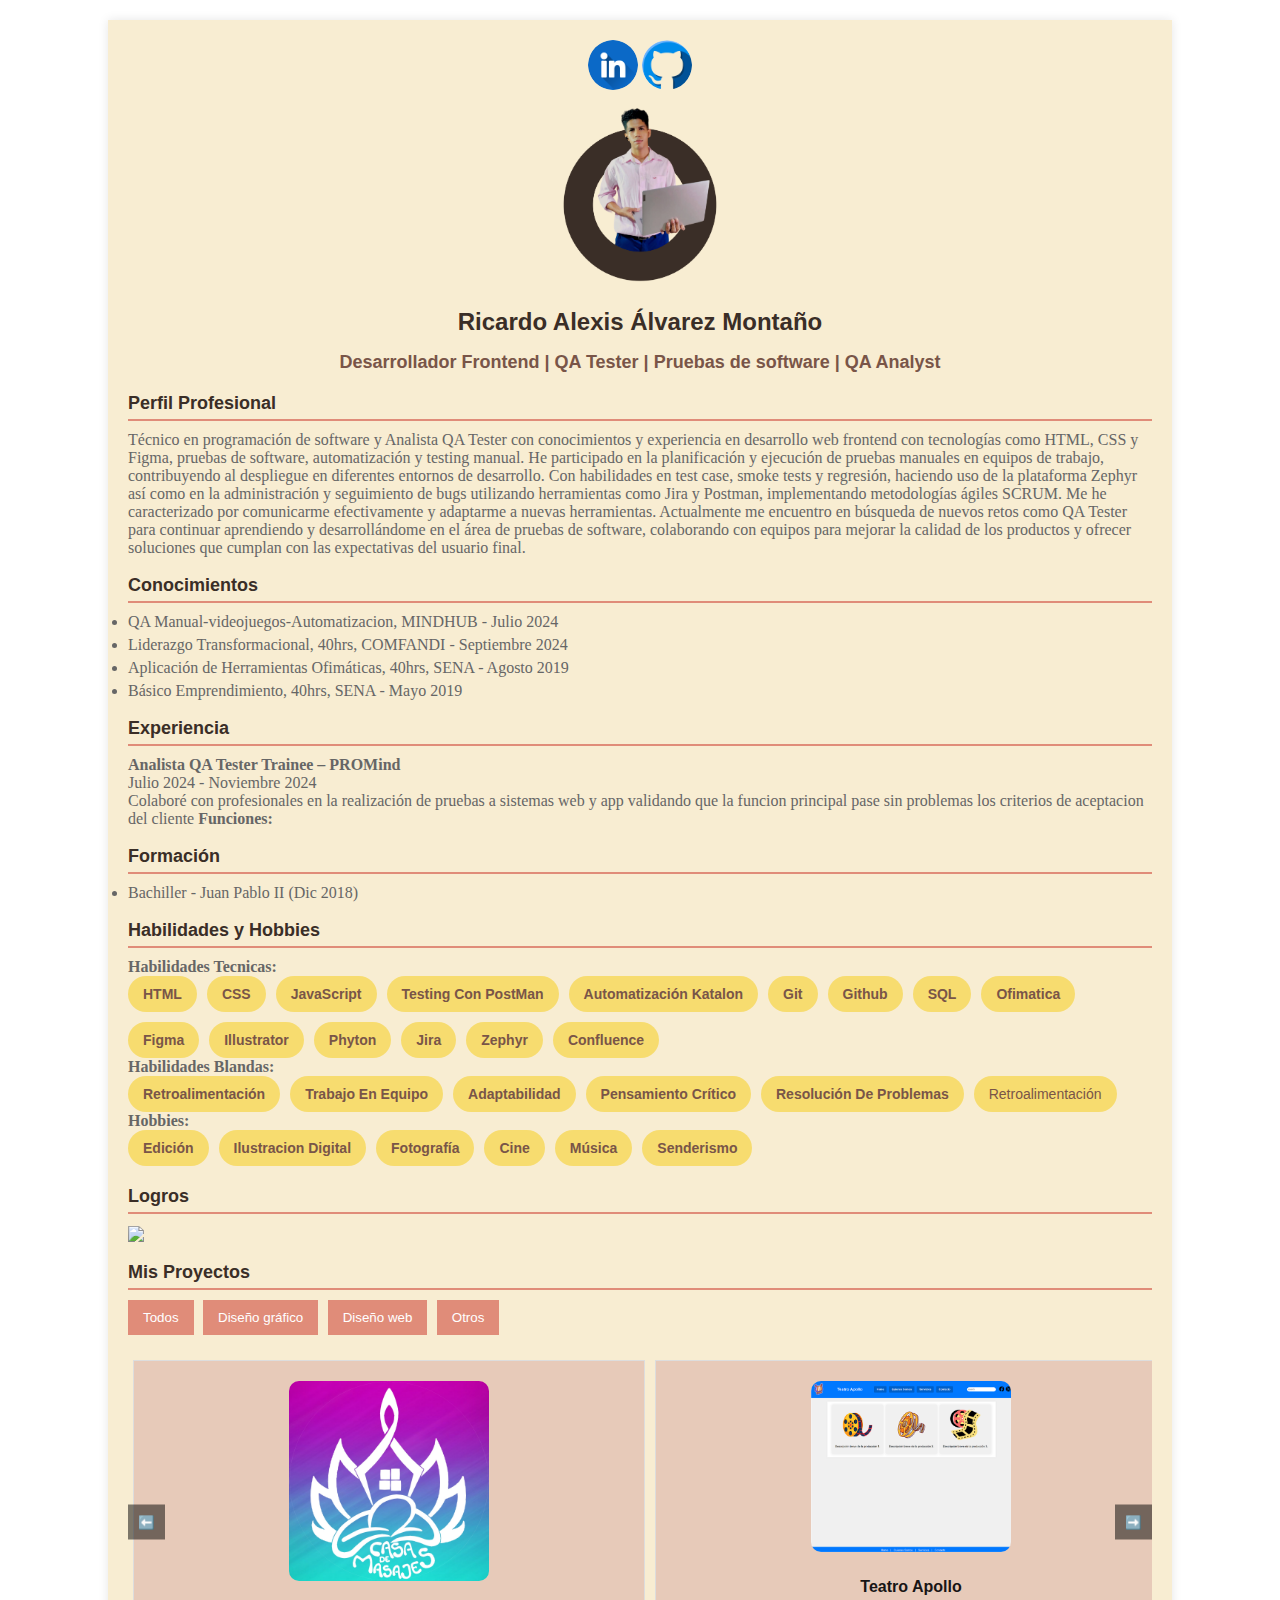
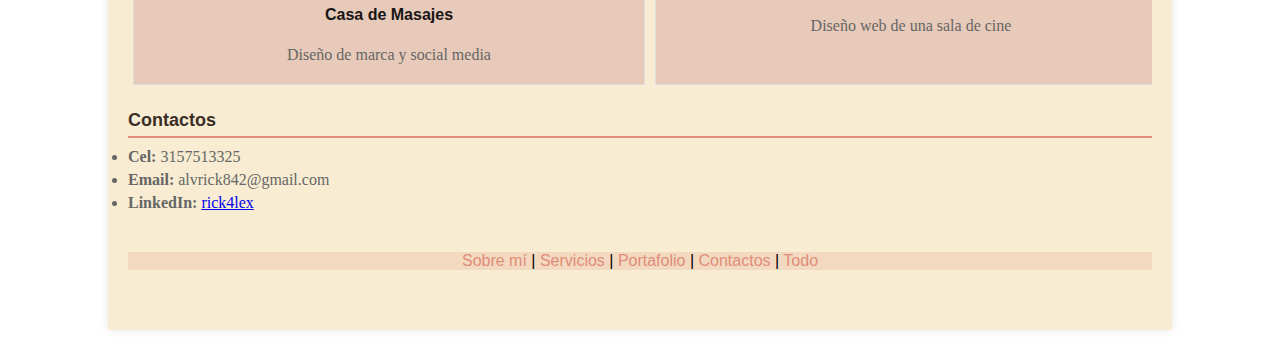
==== index.html @ 091b975c "cv mejorada" ====
<!DOCTYPE html>
<html lang="es">
<head>
    <meta charset="UTF-8">
    <meta name="viewport" content="width=device-width, initial-scale=1.0">
    <title>Hoja de Vida - Ricardo Alexis Álvarez</title>
    <link rel="stylesheet" href="styles.css">
</head>
<body>

    <div class="container">
        <header>
            <div class="search-social">
                <a href="https://www.linkedin.com/in/rick4lex/"><img src="img/linkedin.png" alt="LinkedIn" width="10" height="10"></a>
                <a href="https://github.com/Rick4lex"><img src="img/github.png" alt="GitHub" width="30" height="30"></a>
            </div>
            <img src="img/tu_imagen.png" alt="Foto de perfil" width="200">
            <h1>Ricardo Alexis Álvarez Montaño</h1>
            <h2>Desarrollador Frontend | QA Tester | Pruebas de software | QA Analyst</h2>
        </header>

        <div class="content">


            <div class="main-content">
                <section id="about" class="tab-content active">
                    <h3>Perfil Profesional</h3>
                    <p>Técnico en programación de software y Analista QA Tester con conocimientos y experiencia en desarrollo web frontend con tecnologías como HTML, CSS y Figma, pruebas de software, automatización y testing manual. He participado en la planificación y ejecución de pruebas manuales en equipos de trabajo, contribuyendo al despliegue en diferentes entornos de desarrollo. Con habilidades en test case, smoke tests y regresión, haciendo uso de la plataforma Zephyr así como en la administración y seguimiento de bugs utilizando herramientas como Jira y Postman, implementando metodologías ágiles SCRUM. Me he caracterizado por comunicarme efectivamente y adaptarme a nuevas herramientas. Actualmente me encuentro en búsqueda de nuevos retos como QA Tester para continuar aprendiendo y desarrollándome en el área de pruebas de software, colaborando con equipos para mejorar la calidad de los productos y ofrecer soluciones que cumplan con las expectativas del usuario final.</p>

                    <h3>Conocimientos</h3>
                    <ul>
                        <li>QA Manual-videojuegos-Automatizacion, MINDHUB - Julio 2024</li>
                        <li>Liderazgo Transformacional, 40hrs, COMFANDI - Septiembre 2024</li>
                        <li>Aplicación de Herramientas Ofimáticas, 40hrs, SENA - Agosto 2019</li>
                        <li>Básico Emprendimiento, 40hrs, SENA - Mayo 2019</li>
                    </ul>

                    <h3>Experiencia</h3>
                    <p><strong>Analista QA Tester Trainee – PROMind</strong><br>
                    Julio 2024 - Noviembre 2024<br>
                    Colaboré con profesionales en la realización de pruebas a sistemas web y app validando que la funcion principal pase sin problemas los criterios de aceptacion del cliente
                    <strong>Funciones:</strong><br>

                    </p>

                    <h3>Formación</h3>
                    <ul>
                        <li>Bachiller - Juan Pablo II (Dic 2018)</li>
                    </ul>

                    <h3>Habilidades y Hobbies</h3>
                    <p><strong>Habilidades Tecnicas:</strong> </p>
                    <div class="tags-container">
                        <div class="tag"><strong>HTML</strong></div>
                        <div class="tag"><strong>CSS</strong></div>
                        <div class="tag"><strong>JavaScript</strong></div>
                        <div class="tag"><strong>Testing con PostMan</strong></div>
                        <div class="tag"><strong>Automatización Katalon</strong></div>
                        <div class="tag"><strong>Git</strong></div>
                        <div class="tag"><strong>Github</strong></div>
                        <div class="tag"><strong>SQL</strong></div>
                        <div class="tag"><strong>Ofimatica</strong></div>
                        <div class="tag"><strong>Figma</strong></div>
                        <div class="tag"><strong>Illustrator</strong></div>
                        <div class="tag"><strong>Phyton</strong></div>
                        <div class="tag"><strong>Jira</strong></div>
                        <div class="tag"><strong>Zephyr</strong></div>
                        <div class="tag"><strong>Confluence</strong></div>
                    </div>

                    <p><strong>Habilidades Blandas:</strong> </p>
                    <div class="tags-container">
                        <div class="tag"><strong>Retroalimentación</strong></div>
                        <div class="tag"><strong>Trabajo en equipo</strong></div>
                        <div class="tag"><strong>Adaptabilidad</strong></div>
                        <div class="tag"><strong>Pensamiento crítico</strong></div>
                        <div class="tag"><strong>Resolución de problemas</strong></div>
                        <div class="tag">Retroalimentación</div>
                    </div>    
                        
                    <p><strong>Hobbies:</strong> </p>
                    <div class="tags-container">
                        <div class="tag"><strong>Edición</strong></div>
                        <div class="tag"><strong>Ilustracion Digital</strong></div>
                        <div class="tag"><strong>Fotografía</strong></div>
                        <div class="tag"><strong>Cine</strong></div>
                        <div class="tag"><strong>Música</strong></div>
                        <div class="tag"><strong>Senderismo</strong></div>
                    </div>
                        
                </section>

                <section id="Logros" class="tab-content active">
                    <h3>Logros</h3>
                    <a href="https://www.acreditta.com/credential/96162d03-a14b-403c-a391-916bb09e4591?utm_source=linkedin_profile&resource_type=badge&resource=96162d03-a14b-403c-a391-916bb09e4591"><img src="https://acreditta-rutas-prod.s3.amazonaws.com/media/public/badge_templates/images/1894_badge_template_100287f6-dcb4-4aee-a225-9806ee419458/original.png" align="center" width = 230px></a>
                </section>

                <section id="Resume" class="tab-content">

                </section>

                <section id="portfolio" class="tab-content active">
                    <h3>Mis Proyectos</h3>
                    
                    <div class="filter-container">
                        <button class="filter-btn" data-filter="all">Todos</button>
                        <button class="filter-btn" data-filter="design">Diseño gráfico</button>
                        <button class="filter-btn" data-filter="web">Diseño web</button>
                        <button class="filter-btn" data-filter="Other">Otros</button>
                    </div>
                
                    <div class="carousel-container">
                        <button class="carousel-btn prev">⬅️</button>
                        <div class="carousel-track-container">
                            <div class="carousel-track">
                                <!-- Cada ítem del carrusel -->
                                <div class="carousel-item" data-category="design">
                                    <img src="img/1627968629576.jpg" alt="Proyecto 1 - Diseño gráfico" width="200" height="200">
                                    <h4>Casa de Masajes</h4>
                                    <p>Diseño de marca y social media</p>
                                </div>
                                <div class="carousel-item" data-category="web">
                                    <img src="img/page.png" alt="Proyecto 2 - Diseño web" width="200">
                                    <h4>Teatro Apollo</h4>
                                    <p>Diseño web de una sala de cine</p>
                                </div>
                                <div class="carousel-item" data-category="Other">
                                    <h4>Proyecto 3</h4>
                                    <p>Ilustración</p>
                                </div>
                                <div class="carousel-item" data-category="web">
                                    <h4>Proyecto 4</h4>
                                    <p>Diseño web</p>
                                </div>
                            </div>
                        </div>
                        <button class="carousel-btn next">➡️</button>
                    </div>
                </section>


                <section id="contact" class="tab-content active">
                    <h3>Contactos</h3>
                        <ul>
                            <li><strong>Cel:</strong> 3157513325</li>
                            <li><strong>Email:</strong> alvrick842@gmail.com</li>
                            <li><strong>LinkedIn:</strong> <a href="https://www.linkedin.com/in/rick4lex/" target="_blank">rick4lex</a></li>
                        </ul>
                    <!-- Aquí se agregará el feed de Instagram -->
                    <div id="instagram-feed"></div>
                </section>
            </div>
        </div>

        

        <footer>
            <nav class="footer-nav">
                <a href="#about">Sobre mí</a> |
                <a href="#resume">Servicios</a> |
                <a href="#portfolio">Portafolio</a> |
                <a href="#contact">Contactos</a> |
                <a href="#all">Todo</a>
            </nav>
            <script src="cv.js"></script>
        </footer>
    </div>

</body>
</html>
---- styles.css ----
/* --css-- */

body {
    font-family: Arial, sans-serif;
    background-color: white;
    margin: 0;
    padding: 0;
}

html {
    scroll-behavior: smooth;
}


.container {
    width: 80%;
    margin: 20px auto;
    background-color: #F8EDD2;
    padding: 20px;
    box-shadow: 0 0 10px rgba(0, 0, 0, 0.1);
}

header {
    text-align: center;
    margin-bottom: 20px;
}

.search-social img {
    height: 50px; 
    width: 50px;
}
    

header img {
    border-radius: 50%;
    width: 200px;
    height: 200px;
}

header h1 {
    margin-top: 10px;
    font-size: 24px;
    color: #3A2E27;
}

header h2 {
    font-size: 18px;
    color: #795548ff;
}

@media (max-width: 768px) {
    .content {
        display: grid;
        grid-template-columns: 2fr; /* En pantallas pequeñas, una sola columna */
        gap: 10px;
    }

    .sidebar {
        border-right: none; /* Elimina la separación en pantallas pequeñas */
        padding-right: 0;
    }
}

.sidebar ul {
    font-family: 'Times New Roman', Times, serif;
    list-style-type: none;
    justify-content: space-between;
    padding: 10px;
}

.sidebar ul li {
    margin-bottom: 19px;
}

.sidebar ul li a {
    text-decoration: none;
    color: #9d00ff;
}

section {
    margin-bottom: 20px;
}

section h3 {
    Ricardo Alcarez
    font-family: 'Lucida Sans', 'Lucida Sans Regular', 'Lucida Grande', 'Lucida Sans Unicode', Geneva, Verdana, sans-serif;
    font-size: 18px;
    color: #3A2E27;
    margin-bottom: 10px;
    border-bottom: 2px solid #e08c79;
    padding-bottom: 5px;
}

section p, section ul {
    font-family: 'Times New Roman', Times, serif;
    margin: 0;
    padding: 0;
    color: #666;
}

/* Estilos de las etiquetas */
.tags-container {
    display: flex;
    flex-wrap: wrap;
    gap: 10px;  /* Espaciado entre etiquetas */
}

.tag {
    background-color: #F7DC6F;  /* Color de fondo */
    color: #795548ff; 
    padding: 10px 15px;
    border-radius: 20px;  /* Bordes redondeados */
    font-size: 14px;
    text-transform: capitalize;
    display: inline-block;
    transition: background-color 0.3s;
}

.tag:hover {
    background-color: #E08C79;  
    color: #F8EDD2;
    cursor: pointer;
}

.tab-content {
    display: none;
}

.tab-content.active {
    display: block;
}

.filter-container {
    margin-bottom: 20px;
}

.filter-btn {
    padding: 10px 15px;
    margin-right: 5px;
    background-color: #e08c79;
    border: none;
    color: white;
    cursor: pointer;
}

.filter-btn:hover {
    background-color: #d2695d;
}

.carousel-container {
    position: relative;
    width: 100%;
    overflow: hidden;
    margin: 20px 0;
    color: #181515;
}

.carousel-container img{
    border-radius: 10px;

}

/* La pista que contiene los ítems del carrusel */
.carousel-track {
    display: flex;
    transition: transform 0.5s ease-in-out;
    width: 100%;
}

/* Ítems del carrusel */
.carousel-item {
    flex: 1 0 auto;
    box-sizing: border-box;
    text-align: center;
    padding: 20px;
    background-color: #e7cab9;
    border: 1px solid #ddd;
    margin: 5px;
    
}

/* Botones de navegación */
.carousel-btn {
    position: absolute;
    top: 50%;
    transform: translateY(-50%);
    background-color: rgba(0, 0, 0, 0.5);
    color: white;
    border: none;
    padding: 10px;
    cursor: pointer;
    z-index: 1;
}

.carousel-btn.prev {
    left: 0;
}

.carousel-btn.next {
    right: 0;
}

/* Filtro */
.filter-container {
    margin-bottom: 20px;
}

.filter-btn {
    padding: 10px 15px;
    margin-right: 5px;
    background-color: #e08c79;
    border: none; 
    color: white;
    cursor: pointer;
}


.filter-btn:hover {
    background-color: #d2695d;
}

ul li {
    margin-bottom: 5px;
}

footer {
   background-color: #e08c7934;
   text-align: center;
   bottom: 0;
   margin: 40px auto;
}

.footer-nav a {
    text-decoration: none;
    color: #e08c79;
    width: 100%;
}

.footer-nav a:hover {
    text-decoration: underline;
}
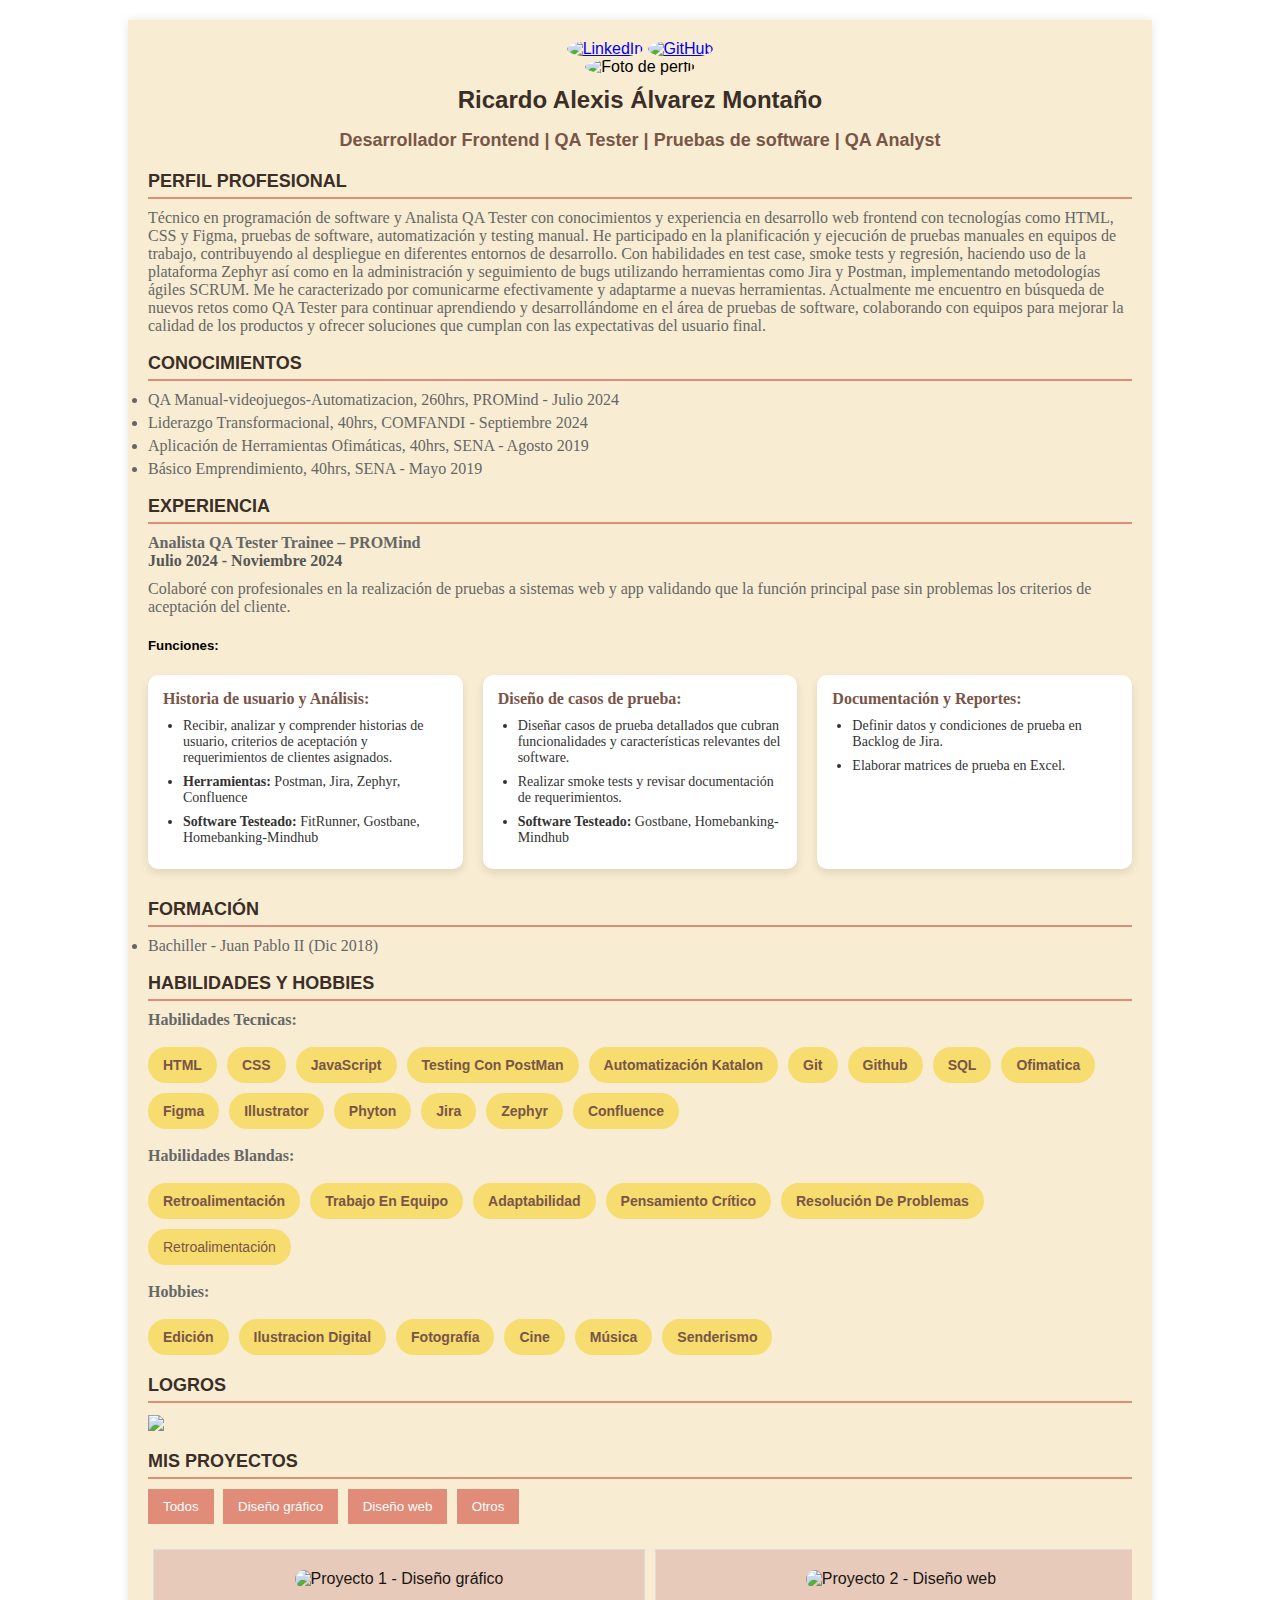
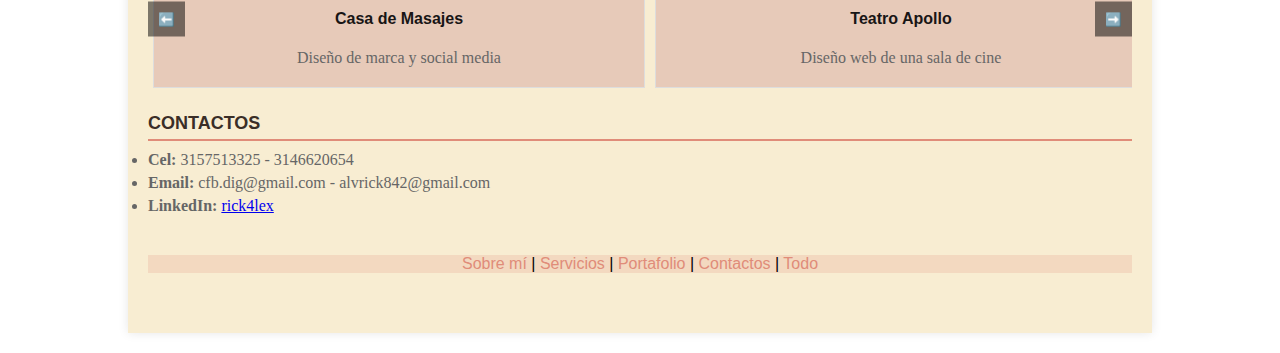
==== commit 6343001d: "responsive" ====
--- a/index.html
+++ b/index.html
@@ -11,10 +11,10 @@
     <div class="container">
         <header>
             <div class="search-social">
-                <a href="https://www.linkedin.com/in/rick4lex/"><img src="img/linkedin.png" alt="LinkedIn" width="10" height="10"></a>
-                <a href="https://github.com/Rick4lex"><img src="img/github.png" alt="GitHub" width="30" height="30"></a>
+                <a href="https://www.linkedin.com/in/rick4lex/"><img src="https://res.cloudinary.com/dyeppbrfl/image/upload/v1733031712/linkedin_o2eucc.png" alt="LinkedIn" width="10" height="10"></a>
+                <a href="https://github.com/Rick4lex"><img src="https://res.cloudinary.com/dyeppbrfl/image/upload/v1733031711/github_xwdvhk.png" alt="GitHub" width="30" height="30"></a>
             </div>
-            <img src="img/tu_imagen.png" alt="Foto de perfil" width="200">
+            <img src="https://res.cloudinary.com/dyeppbrfl/image/upload/v1733031738/tu_imagen_gapghc.png" alt="Foto de perfil" width="200">
             <h1>Ricardo Alexis Álvarez Montaño</h1>
             <h2>Desarrollador Frontend | QA Tester | Pruebas de software | QA Analyst</h2>
         </header>
@@ -29,7 +29,7 @@
 
                     <h3>Conocimientos</h3>
                     <ul>
-                        <li>QA Manual-videojuegos-Automatizacion, MINDHUB - Julio 2024</li>
+                        <li>QA Manual-videojuegos-Automatizacion, 260hrs, PROMind - Julio 2024</li>
                         <li>Liderazgo Transformacional, 40hrs, COMFANDI - Septiembre 2024</li>
                         <li>Aplicación de Herramientas Ofimáticas, 40hrs, SENA - Agosto 2019</li>
                         <li>Básico Emprendimiento, 40hrs, SENA - Mayo 2019</li>
@@ -37,10 +37,44 @@
 
                     <h3>Experiencia</h3>
                     <p><strong>Analista QA Tester Trainee – PROMind</strong><br>
-                    Julio 2024 - Noviembre 2024<br>
-                    Colaboré con profesionales en la realización de pruebas a sistemas web y app validando que la funcion principal pase sin problemas los criterios de aceptacion del cliente
-                    <strong>Funciones:</strong><br>
-
+                    <p class="date-range">Julio 2024 - Noviembre 2024</p>
+                    <p>Colaboré con profesionales en la realización de pruebas a sistemas web y app validando que la función principal pase sin problemas los criterios de aceptación del cliente.</p>
+                    <h5>Funciones:</h5>                      
+                        <section class="experience">
+                            <div class="experience-item">
+                                <div class="functions">
+                                    <!-- Primera sección -->
+                                    <div class="function-column">
+                                        <p><strong>Historia de usuario y Análisis:</strong></p>
+                                        <ul>
+                                            <li>Recibir, analizar y comprender historias de usuario, criterios de aceptación y requerimientos de clientes asignados.</li>
+                                            <li><strong>Herramientas:</strong> Postman, Jira, Zephyr, Confluence</li>
+                                            <li><strong>Software Testeado:</strong> FitRunner, Gostbane, Homebanking-Mindhub</li>
+                                        </ul>
+                                    </div>
+                
+                                    <!-- Segunda sección -->
+                                    <div class="function-column">
+                                        <p><strong>Diseño de casos de prueba:</strong></p>
+                                        <ul>
+                                            <li>Diseñar casos de prueba detallados que cubran funcionalidades y características relevantes del software.</li>
+                                            <li>Realizar smoke tests y revisar documentación de requerimientos.</li>
+                                            <li><strong>Software Testeado:</strong> Gostbane, Homebanking-Mindhub</li>
+                                        </ul>
+                                    </div>
+                
+                                    <!-- Tercera sección -->
+                                    <div class="function-column">
+                                        <p><strong>Documentación y Reportes:</strong></p>
+                                        <ul>
+                                            <li>Definir datos y condiciones de prueba en Backlog de Jira.</li>
+                                            <li>Elaborar matrices de prueba en Excel.</li>
+                                        </ul>
+                                    </div>
+                                </div>
+                            </div>
+                        </section>
+                    
                     </p>
 
                     <h3>Formación</h3>
@@ -50,6 +84,7 @@
 
                     <h3>Habilidades y Hobbies</h3>
                     <p><strong>Habilidades Tecnicas:</strong> </p>
+                    <br>
                     <div class="tags-container">
                         <div class="tag"><strong>HTML</strong></div>
                         <div class="tag"><strong>CSS</strong></div>
@@ -67,8 +102,9 @@
                         <div class="tag"><strong>Zephyr</strong></div>
                         <div class="tag"><strong>Confluence</strong></div>
                     </div>
-
+                    <br>
                     <p><strong>Habilidades Blandas:</strong> </p>
+                    <br>
                     <div class="tags-container">
                         <div class="tag"><strong>Retroalimentación</strong></div>
                         <div class="tag"><strong>Trabajo en equipo</strong></div>
@@ -77,8 +113,9 @@
                         <div class="tag"><strong>Resolución de problemas</strong></div>
                         <div class="tag">Retroalimentación</div>
                     </div>    
-                        
+                    <br>    
                     <p><strong>Hobbies:</strong> </p>
+                    <br>
                     <div class="tags-container">
                         <div class="tag"><strong>Edición</strong></div>
                         <div class="tag"><strong>Ilustracion Digital</strong></div>
@@ -115,12 +152,12 @@
                             <div class="carousel-track">
                                 <!-- Cada ítem del carrusel -->
                                 <div class="carousel-item" data-category="design">
-                                    <img src="img/1627968629576.jpg" alt="Proyecto 1 - Diseño gráfico" width="200" height="200">
+                                    <img src="https://res.cloudinary.com/dyeppbrfl/image/upload/v1733031726/1627968629576_jvim8u.jpg" alt="Proyecto 1 - Diseño gráfico" width="200" height="200">
                                     <h4>Casa de Masajes</h4>
                                     <p>Diseño de marca y social media</p>
                                 </div>
                                 <div class="carousel-item" data-category="web">
-                                    <img src="img/page.png" alt="Proyecto 2 - Diseño web" width="200">
+                                    <img src="https://res.cloudinary.com/dyeppbrfl/image/upload/v1733031730/page_otzacd.png" alt="Proyecto 2 - Diseño web" width="200">
                                     <h4>Teatro Apollo</h4>
                                     <p>Diseño web de una sala de cine</p>
                                 </div>
@@ -142,8 +179,8 @@
                 <section id="contact" class="tab-content active">
                     <h3>Contactos</h3>
                         <ul>
-                            <li><strong>Cel:</strong> 3157513325</li>
-                            <li><strong>Email:</strong> alvrick842@gmail.com</li>
+                            <li><strong>Cel:</strong> 3157513325 - 3146620654</li>
+                            <li><strong>Email:</strong> cfb.dig@gmail.com - alvrick842@gmail.com</li>
                             <li><strong>LinkedIn:</strong> <a href="https://www.linkedin.com/in/rick4lex/" target="_blank">rick4lex</a></li>
                         </ul>
                     <!-- Aquí se agregará el feed de Instagram -->
--- a/styles.css
+++ b/styles.css
@@ -18,6 +18,8 @@
     background-color: #F8EDD2;
     padding: 20px;
     box-shadow: 0 0 10px rgba(0, 0, 0, 0.1);
+    box-sizing: border-box;  /* Asegura que el padding no aumente el ancho total */
+    overflow: hidden;  /* Evita que el contenido se salga */
 }
 
 header {
@@ -48,16 +50,20 @@
     color: #795548ff;
 }
 
-@media (max-width: 768px) {
-    .content {
-        display: grid;
-        grid-template-columns: 2fr; /* En pantallas pequeñas, una sola columna */
-        gap: 10px;
+
+/* Media Query para pantallas pequeñas (móviles) */
+@media (max-width: 480px) {
+    .container {
+        width: 95%;  /* Aprovecha más el ancho */
+        padding: 10px;  /* Menos padding en móviles */
     }
 
-    .sidebar {
-        border-right: none; /* Elimina la separación en pantallas pequeñas */
-        padding-right: 0;
+    h2, h3, h4 {
+        font-size: 1em;  /* Tamaño más pequeño para dispositivos pequeños */
+    }
+
+    p {
+        font-size: 0.9em;  /* Reduce el tamaño del párrafo */
     }
 }
 
@@ -82,7 +88,6 @@
 }
 
 section h3 {
-    Ricardo Alcarez
     font-family: 'Lucida Sans', 'Lucida Sans Regular', 'Lucida Grande', 'Lucida Sans Unicode', Geneva, Verdana, sans-serif;
     font-size: 18px;
     color: #3A2E27;
@@ -102,14 +107,14 @@
 .tags-container {
     display: flex;
     flex-wrap: wrap;
-    gap: 10px;  /* Espaciado entre etiquetas */
+    gap: 10px;  
 }
 
 .tag {
-    background-color: #F7DC6F;  /* Color de fondo */
+    background-color: #F7DC6F; 
     color: #795548ff; 
     padding: 10px 15px;
-    border-radius: 20px;  /* Bordes redondeados */
+    border-radius: 20px; 
     font-size: 14px;
     text-transform: capitalize;
     display: inline-block;
@@ -133,6 +138,61 @@
 .filter-container {
     margin-bottom: 20px;
 }
+
+
+h3 {
+    color: #333;
+    border-bottom: 2px solid #F7DC6F;
+    padding-bottom: 10px;
+    margin-bottom: 20px;
+    text-transform: uppercase;
+}
+
+.experience-item {
+    margin-bottom: 30px;
+}
+
+.date-range {
+    font-weight: bold;
+    color: #555;
+    margin-bottom: 10px;
+}
+
+/* Estilo de las funciones */
+.functions {
+    display: flex;  /* Distribución horizontal */
+    flex-wrap: wrap;  /* Se ajusta a varias líneas si es necesario */
+    gap: 20px;  /* Espaciado entre columnas */
+    margin-top: 20px;
+}
+
+.function-column {
+    flex: 1;  /* Distribuye cada columna de manera equitativa */
+    background-color: #ffffff;  /* Color de fondo */
+    padding: 15px;
+    border-radius: 10px;
+    box-shadow: 0 4px 8px rgba(0, 0, 0, 0.1);
+    min-width: 240px;  /* Ancho mínimo para mantener la estructura */
+    box-sizing: border-box;
+}
+
+.function-column p {
+    font-weight: bold;
+    color: #795548ff;
+    margin-bottom: 10px;
+}
+
+.function-column ul {
+    list-style-type: disc;
+    padding-left: 20px;
+    color: #333;
+}
+
+.function-column li {
+    margin-bottom: 8px;
+    font-size: 14px;
+}
+
 
 .filter-btn {
     padding: 10px 15px;
@@ -193,7 +253,7 @@
 }
 
 .carousel-btn.prev {
-    left: 0;
+    left: 1;
 }
 
 .carousel-btn.next {
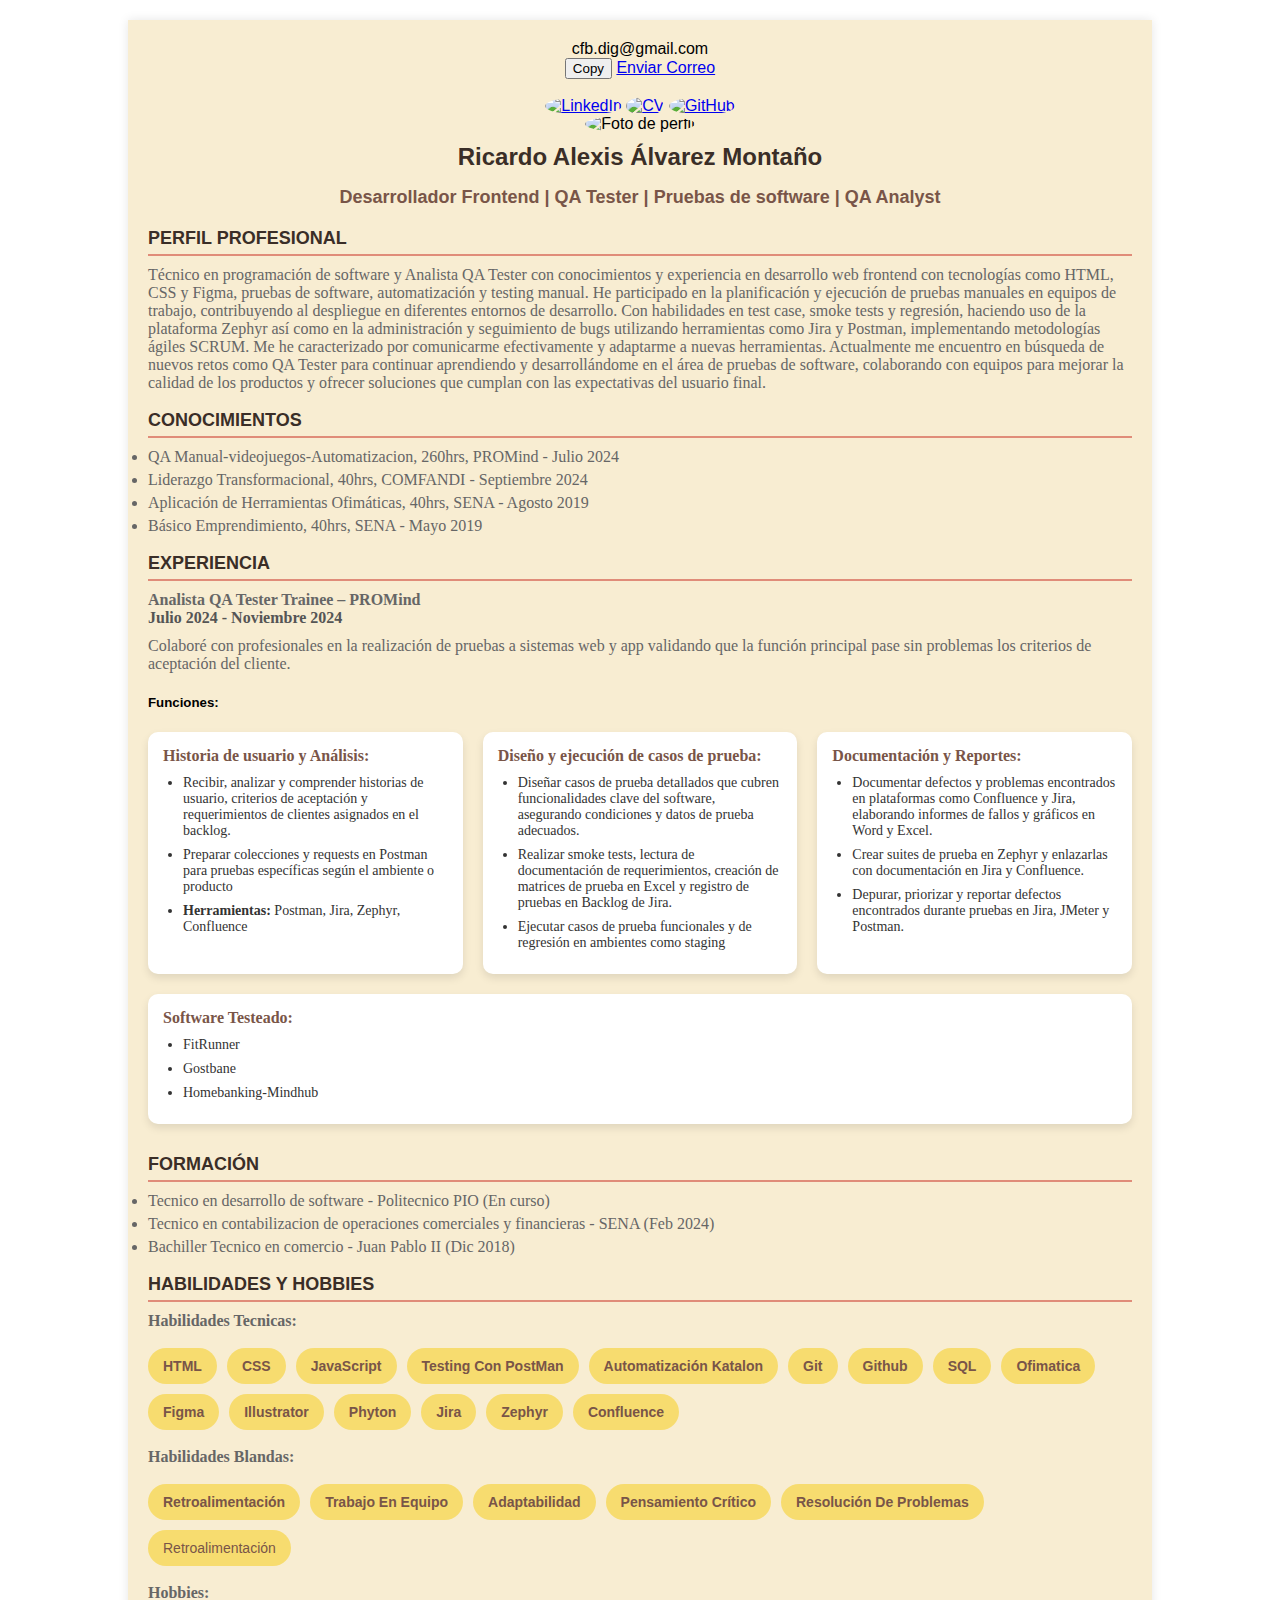
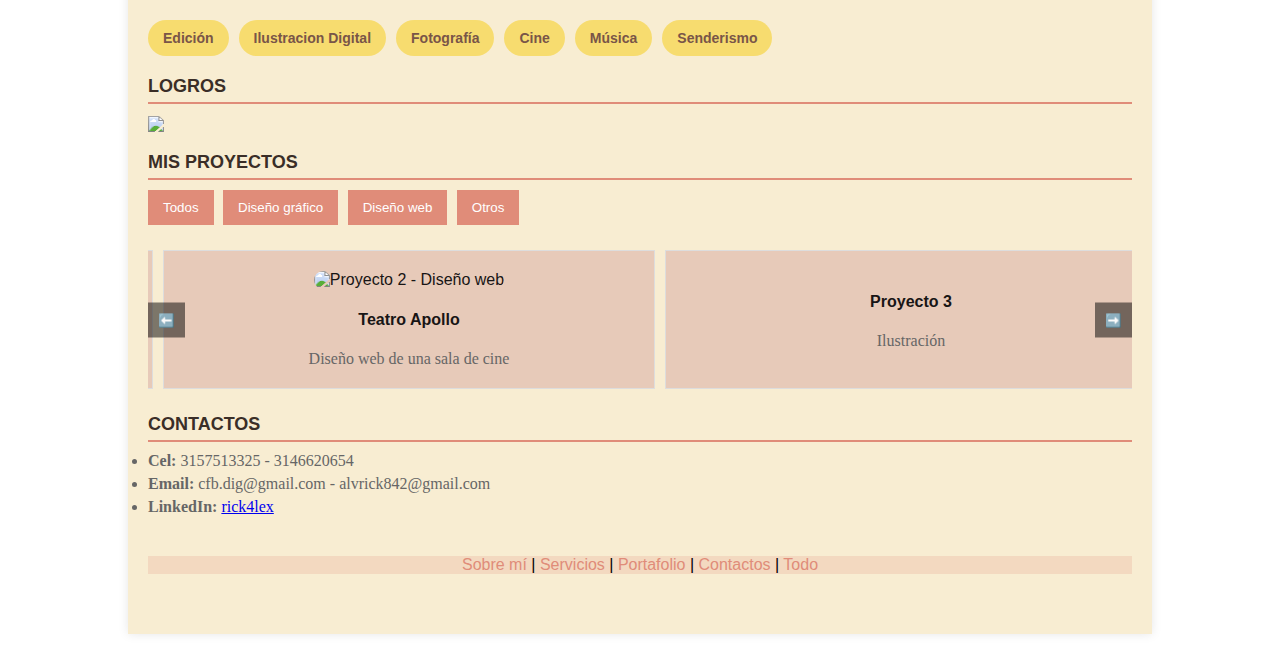
==== commit fd85a98f: "Mejora 1.1" ====
--- a/index.html
+++ b/index.html
@@ -10,14 +10,36 @@
 
     <div class="container">
         <header>
+            <div class="email-contact">
+                <span id="email-text">cfb.dig@gmail.com</span> 
+                <br>
+                <button class="copy-btn" onclick="copyEmail()"> Copy </button>
+                <a href="mailto:cfb.dig@gmail.com" class="email-link">Enviar Correo</a>
+            </div>
+            <br>
             <div class="search-social">
-                <a href="https://www.linkedin.com/in/rick4lex/"><img src="https://res.cloudinary.com/dyeppbrfl/image/upload/v1733031712/linkedin_o2eucc.png" alt="LinkedIn" width="10" height="10"></a>
-                <a href="https://github.com/Rick4lex"><img src="https://res.cloudinary.com/dyeppbrfl/image/upload/v1733031711/github_xwdvhk.png" alt="GitHub" width="30" height="30"></a>
+                <a href="https://www.linkedin.com/in/rick4lex/" target="_blank"><img src="https://res.cloudinary.com/dyeppbrfl/image/upload/v1733031712/linkedin_o2eucc.png" alt="LinkedIn" width="10" height="10"></a>
+                <a href="https://docs.google.com/document/d/1FBnqlaL9LE-7txtDj2Gp0tSZm8lsaj5DRm_ZvJUuJVg/edit?usp=sharing" target="_blank"><img src="https://res.cloudinary.com/dyeppbrfl/image/upload/v1733453859/curriculum-vitae_eovfvm.png" alt="CV" width="10" height="10"></a>
+                <a href="https://github.com/Rick4lex" target="_blank"><img src="https://res.cloudinary.com/dyeppbrfl/image/upload/v1733031711/github_xwdvhk.png" alt="GitHub" width="30" height="30"></a>
             </div>
+            
             <img src="https://res.cloudinary.com/dyeppbrfl/image/upload/v1733031738/tu_imagen_gapghc.png" alt="Foto de perfil" width="200">
             <h1>Ricardo Alexis Álvarez Montaño</h1>
             <h2>Desarrollador Frontend | QA Tester | Pruebas de software | QA Analyst</h2>
         </header>
+
+        <script>
+            // Función para copiar el correo al portapapeles
+            function copyEmail() {
+                const email = document.getElementById("email-text").textContent;
+                navigator.clipboard.writeText(email).then(() => {
+                    alert("Correo copiado al portapapeles: " + email);
+                }).catch(err => {
+                    alert("Hubo un error al copiar el correo.");
+                    console.error(err);
+                });
+            }
+        </script>
 
         <div class="content">
 
@@ -47,19 +69,19 @@
                                     <div class="function-column">
                                         <p><strong>Historia de usuario y Análisis:</strong></p>
                                         <ul>
-                                            <li>Recibir, analizar y comprender historias de usuario, criterios de aceptación y requerimientos de clientes asignados.</li>
+                                            <li>Recibir, analizar y comprender historias de usuario, criterios de aceptación y requerimientos de clientes asignados en el backlog.</li>
+                                            <li>Preparar colecciones y requests en Postman para pruebas específicas según el ambiente o producto </li>
                                             <li><strong>Herramientas:</strong> Postman, Jira, Zephyr, Confluence</li>
-                                            <li><strong>Software Testeado:</strong> FitRunner, Gostbane, Homebanking-Mindhub</li>
                                         </ul>
                                     </div>
                 
                                     <!-- Segunda sección -->
                                     <div class="function-column">
-                                        <p><strong>Diseño de casos de prueba:</strong></p>
-                                        <ul>
-                                            <li>Diseñar casos de prueba detallados que cubran funcionalidades y características relevantes del software.</li>
-                                            <li>Realizar smoke tests y revisar documentación de requerimientos.</li>
-                                            <li><strong>Software Testeado:</strong> Gostbane, Homebanking-Mindhub</li>
+                                        <p><strong>Diseño y ejecución de casos de prueba:</strong></p>
+                                        <ul>
+                                            <li>Diseñar casos de prueba detallados que cubren funcionalidades clave del software, asegurando condiciones y datos de prueba adecuados.</li>
+                                            <li>Realizar smoke tests, lectura de documentación de requerimientos, creación de matrices de prueba en Excel y registro de pruebas en Backlog de Jira.</li>
+                                            <li>Ejecutar casos de prueba funcionales y de regresión en ambientes como staging</li>
                                         </ul>
                                     </div>
                 
@@ -67,8 +89,19 @@
                                     <div class="function-column">
                                         <p><strong>Documentación y Reportes:</strong></p>
                                         <ul>
-                                            <li>Definir datos y condiciones de prueba en Backlog de Jira.</li>
-                                            <li>Elaborar matrices de prueba en Excel.</li>
+                                            <li>Documentar defectos y problemas encontrados en plataformas como Confluence y Jira, elaborando informes de fallos y gráficos en Word y Excel.</li>
+                                            <li>Crear suites de prueba en Zephyr y enlazarlas con documentación en Jira y Confluence.</li>
+                                            <li>Depurar, priorizar y reportar defectos encontrados durante pruebas en Jira, JMeter y Postman.</li>
+                                        </ul>
+                                    </div>
+
+                                    <!-- Cuarta sección -->
+                                    <div class="function-column">
+                                        <p><strong>Software Testeado:</strong></p>
+                                        <ul>
+                                            <li>FitRunner</li>
+                                            <li>Gostbane</li>
+                                            <li>Homebanking-Mindhub</li>
                                         </ul>
                                     </div>
                                 </div>
@@ -79,7 +112,9 @@
 
                     <h3>Formación</h3>
                     <ul>
-                        <li>Bachiller - Juan Pablo II (Dic 2018)</li>
+                        <li>Tecnico en desarrollo de software - Politecnico PIO (En curso)</li>
+                        <li>Tecnico en contabilizacion de operaciones comerciales y financieras - SENA (Feb 2024)</li>
+                        <li>Bachiller Tecnico en comercio - Juan Pablo II (Dic 2018)</li>
                     </ul>
 
                     <h3>Habilidades y Hobbies</h3>
@@ -129,7 +164,7 @@
 
                 <section id="Logros" class="tab-content active">
                     <h3>Logros</h3>
-                    <a href="https://www.acreditta.com/credential/96162d03-a14b-403c-a391-916bb09e4591?utm_source=linkedin_profile&resource_type=badge&resource=96162d03-a14b-403c-a391-916bb09e4591"><img src="https://acreditta-rutas-prod.s3.amazonaws.com/media/public/badge_templates/images/1894_badge_template_100287f6-dcb4-4aee-a225-9806ee419458/original.png" align="center" width = 230px></a>
+                    <a href="https://www.acreditta.com/credential/96162d03-a14b-403c-a391-916bb09e4591?utm_source=linkedin_profile&resource_type=badge&resource=96162d03-a14b-403c-a391-916bb09e4591" target="_blank"><img src="https://acreditta-rutas-prod.s3.amazonaws.com/media/public/badge_templates/images/1894_badge_template_100287f6-dcb4-4aee-a225-9806ee419458/original.png" align="center" width = 230px></a>
                 </section>
 
                 <section id="Resume" class="tab-content">
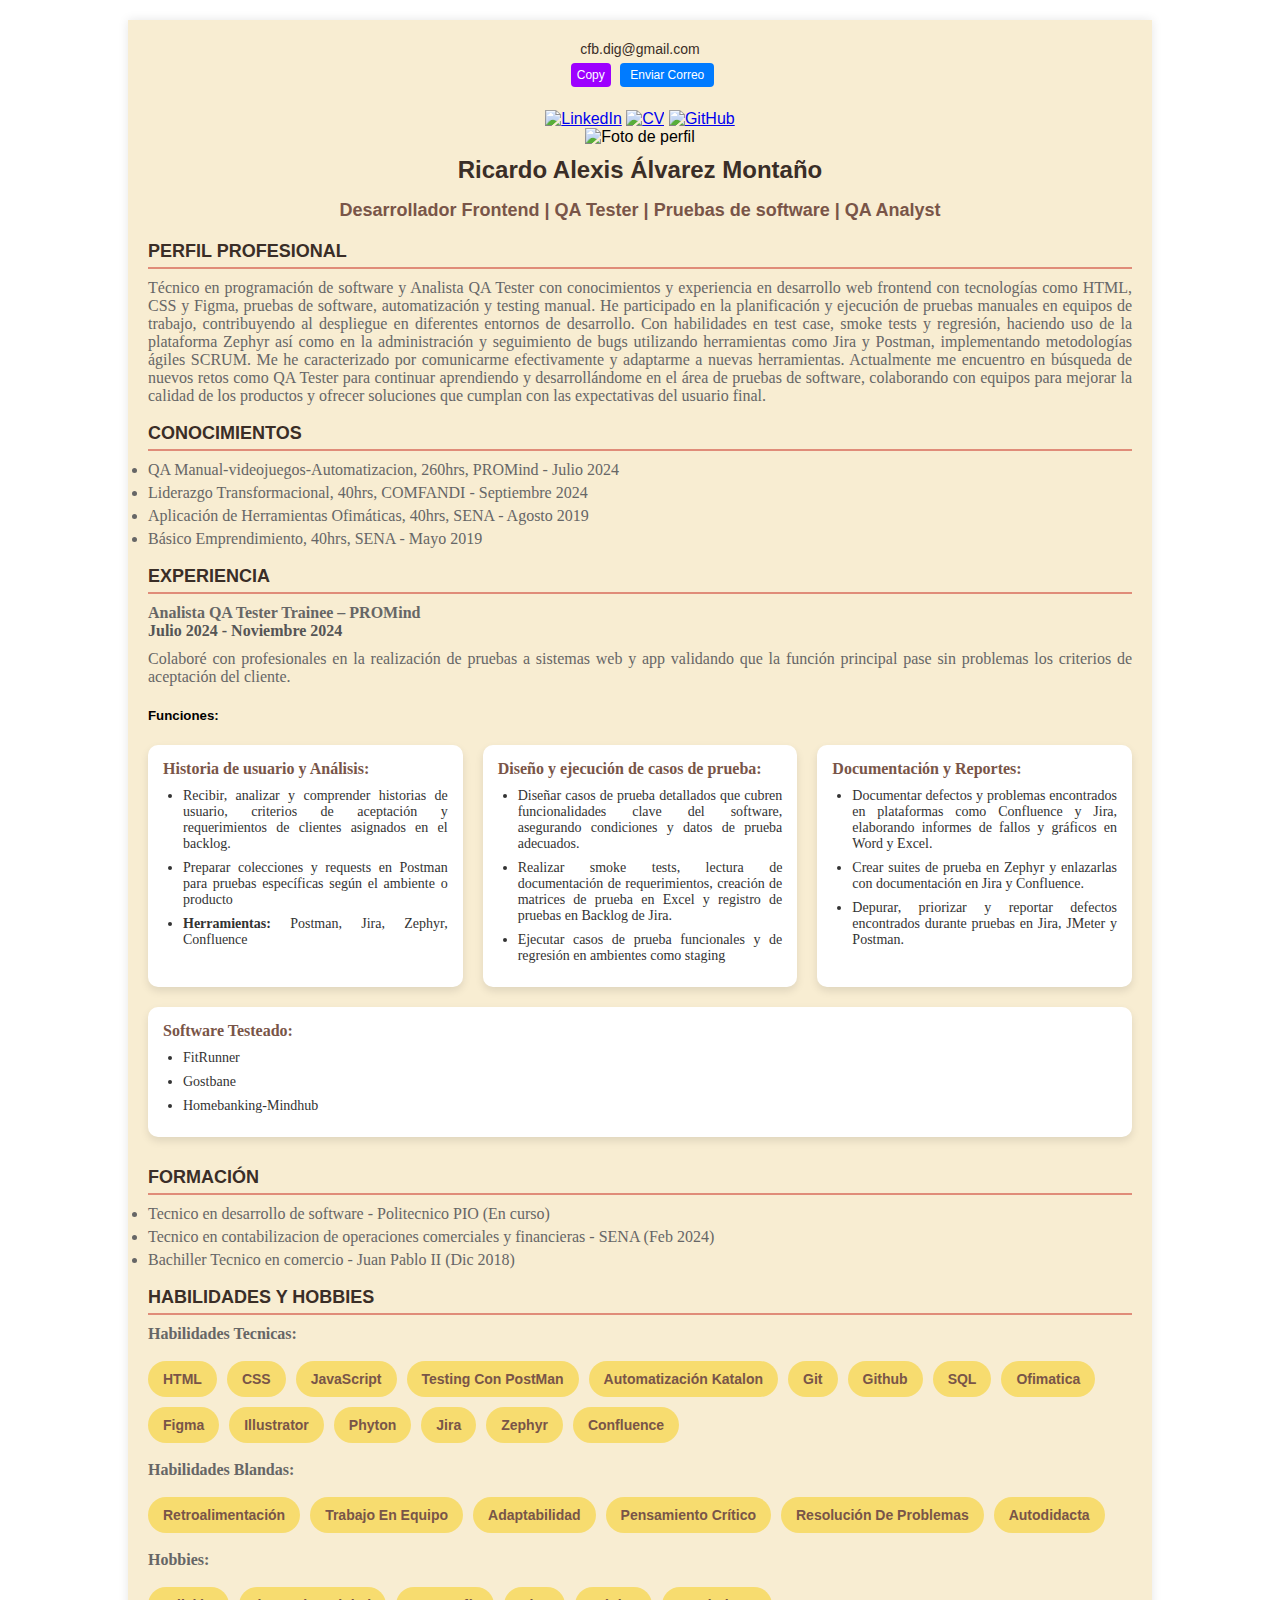
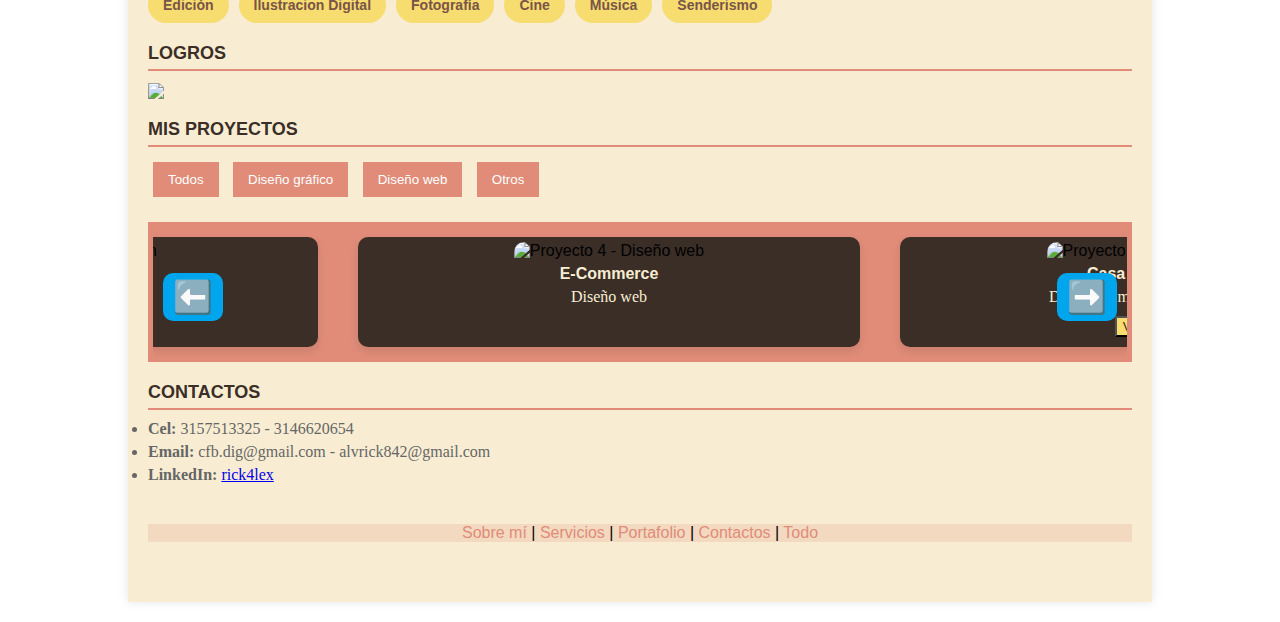
==== commit 491a871f: "projects" ====
--- a/index.html
+++ b/index.html
@@ -146,7 +146,7 @@
                         <div class="tag"><strong>Adaptabilidad</strong></div>
                         <div class="tag"><strong>Pensamiento crítico</strong></div>
                         <div class="tag"><strong>Resolución de problemas</strong></div>
-                        <div class="tag">Retroalimentación</div>
+                        <div class="tag"><strong>Autodidacta</strong></div>
                     </div>    
                     <br>    
                     <p><strong>Hobbies:</strong> </p>
@@ -187,21 +187,25 @@
                             <div class="carousel-track">
                                 <!-- Cada ítem del carrusel -->
                                 <div class="carousel-item" data-category="design">
-                                    <img src="https://res.cloudinary.com/dyeppbrfl/image/upload/v1733031726/1627968629576_jvim8u.jpg" alt="Proyecto 1 - Diseño gráfico" width="200" height="200">
+                                    <img src="https://res.cloudinary.com/dyeppbrfl/image/upload/v1735029211/MINDHUB_BROTHER_BANK_MHBB_zgvqqq.png" alt="Proyecto 1 - Diseño gráfico" width="200" height="200">
                                     <h4>Casa de Masajes</h4>
                                     <p>Diseño de marca y social media</p>
+                                    <button>Ver mas.. </button>
                                 </div>
                                 <div class="carousel-item" data-category="web">
-                                    <img src="https://res.cloudinary.com/dyeppbrfl/image/upload/v1733031730/page_otzacd.png" alt="Proyecto 2 - Diseño web" width="200">
+                                    <img src="https://res.cloudinary.com/dyeppbrfl/image/upload/v1734389602/MINDHUB_BROTHER_BANK_Copy_wytdgu.jpg" alt="Proyecto 2 - Diseño web" width="200">
                                     <h4>Teatro Apollo</h4>
                                     <p>Diseño web de una sala de cine</p>
+                                    <button href="https://github.com/Rick4lex/RESERVA-EN-UNA-SALA-DE-CINE.git" target="_blank">Ver mas..</button>
                                 </div>
                                 <div class="carousel-item" data-category="Other">
+                                    <img src="https://res.cloudinary.com/dyeppbrfl/image/upload/v1734886949/Historia_de_Instagram_Promoci%C3%B3n_Negocio_Ilustrado_Rosa_y8y3lh.png" alt="Proyecto 3 - Ilustración" width="200">
                                     <h4>Proyecto 3</h4>
                                     <p>Ilustración</p>
                                 </div>
                                 <div class="carousel-item" data-category="web">
-                                    <h4>Proyecto 4</h4>
+                                    <img src="https://res.cloudinary.com/dyeppbrfl/image/upload/v1734886949/Historia_de_Instagram_Promoci%C3%B3n_Negocio_Ilustrado_Rosa_y8y3lh.png" alt="Proyecto 4 - Diseño web" width="200">
+                                    <h4>E-Commerce</h4>
                                     <p>Diseño web</p>
                                 </div>
                             </div>
--- a/styles.css
+++ b/styles.css
@@ -25,6 +25,7 @@
 header {
     text-align: center;
     margin-bottom: 20px;
+    
 }
 
 .search-social img {
@@ -34,7 +35,6 @@
     
 
 header img {
-    border-radius: 50%;
     width: 200px;
     height: 200px;
 }
@@ -49,6 +49,46 @@
     font-size: 18px;
     color: #795548ff;
 }
+
+
+/* Texto del correo */
+#email-text {
+    font-family: 'Lucida Sans', 'Lucida Sans Regular', 'Lucida Grande', 'Lucida Sans Unicode', Geneva, Verdana, sans-serif;
+    font-size: 14px;
+    color: #3A2E27;
+}
+
+/* Botón de copiado */
+.copy-btn {
+    padding: 5px 6px;
+    font-size: 12px;
+    background-color: #9d00ff;
+    color: #ffffff;
+    border: none;
+    border-radius: 4px;
+    cursor: pointer;
+    transition: background-color 0.3s ease;
+}
+
+.copy-btn:hover {
+    background-color: #F8EDD2;
+}
+
+/* Enlace de correo */
+.email-link {
+    padding: 5px 10px;
+    font-size: 12px;
+    background-color: #007bff;
+    color: white;
+    text-decoration: none;
+    border-radius: 4px;
+    transition: background-color 0.3s ease;
+}
+
+.email-link:hover {
+    background-color: #0056b3;
+}
+
 
 
 /* Media Query para pantallas pequeñas (móviles) */
@@ -98,6 +138,7 @@
 
 section p, section ul {
     font-family: 'Times New Roman', Times, serif;
+    text-align: justify;
     margin: 0;
     padding: 0;
     color: #666;
@@ -207,36 +248,61 @@
     background-color: #d2695d;
 }
 
+
 .carousel-container {
+    text-align: center;
+    background-color: #E08C79;
+    padding: 5px;
     position: relative;
+    overflow: hidden;
+}
+
+.carousel-container img {
     width: 100%;
+    /* La imagen ocupará todo el ancho de la tarjeta */
+    height: auto;
+    /* Mantén las proporciones */
+    border-radius: 10px 10px 0 0;
+}
+
+.carousel-track-container {
+    display: flex;
+    justify-content: center;
     overflow: hidden;
-    margin: 20px 0;
-    color: #181515;
-}
-
-.carousel-container img{
-    border-radius: 10px;
-
 }
 
 /* La pista que contiene los ítems del carrusel */
 .carousel-track {
     display: flex;
+    gap: 20px;
     transition: transform 0.5s ease-in-out;
-    width: 100%;
 }
 
 /* Ítems del carrusel */
 .carousel-item {
-    flex: 1 0 auto;
-    box-sizing: border-box;
-    text-align: center;
-    padding: 20px;
-    background-color: #e7cab9;
-    border: 1px solid #ddd;
+    flex: 0 0 300px; /* Ancho fijo para las tarjetas */
+    margin: 10px;
+    background: #3A2E27;
+    border-radius: 10px;
+    box-shadow: 0px 4px 10px rgba(0, 0, 0, 0.1);
+    width: 300px;
+    text-align: center;
+    padding: 5px;
+    flex: 0 0 auto;
+    box-shadow: 0px 4px 10px rgba(0, 0, 0, 0.1);
+}
+
+.carousel-item P, h4, button {
+    text-align: center;
+    color: #F8EDD2;
     margin: 5px;
-    
+}
+
+.carousel-item button {
+    text-align: center;
+    color: #3A2E27;
+    background: #F7DC6F;
+    margin: 5px;
 }
 
 /* Botones de navegación */
@@ -244,20 +310,29 @@
     position: absolute;
     top: 50%;
     transform: translateY(-50%);
-    background-color: rgba(0, 0, 0, 0.5);
+    background: #00a6edff;
     color: white;
     border: none;
-    padding: 10px;
-    cursor: pointer;
-    z-index: 1;
+    font-size: 2rem;
+    cursor: pointer;
+    z-index: 10;
+    padding: 5px 10px;
+    transition: background 0.3s;
+}
+
+.carousel-btn:hover {
+    background: rgb(14, 150, 208);
+    color: white;
 }
 
 .carousel-btn.prev {
-    left: 1;
+    left: 10px;
+    border-radius: 10px;
 }
 
 .carousel-btn.next {
-    right: 0;
+    right: 10px;
+    border-radius: 10px;
 }
 
 /* Filtro */
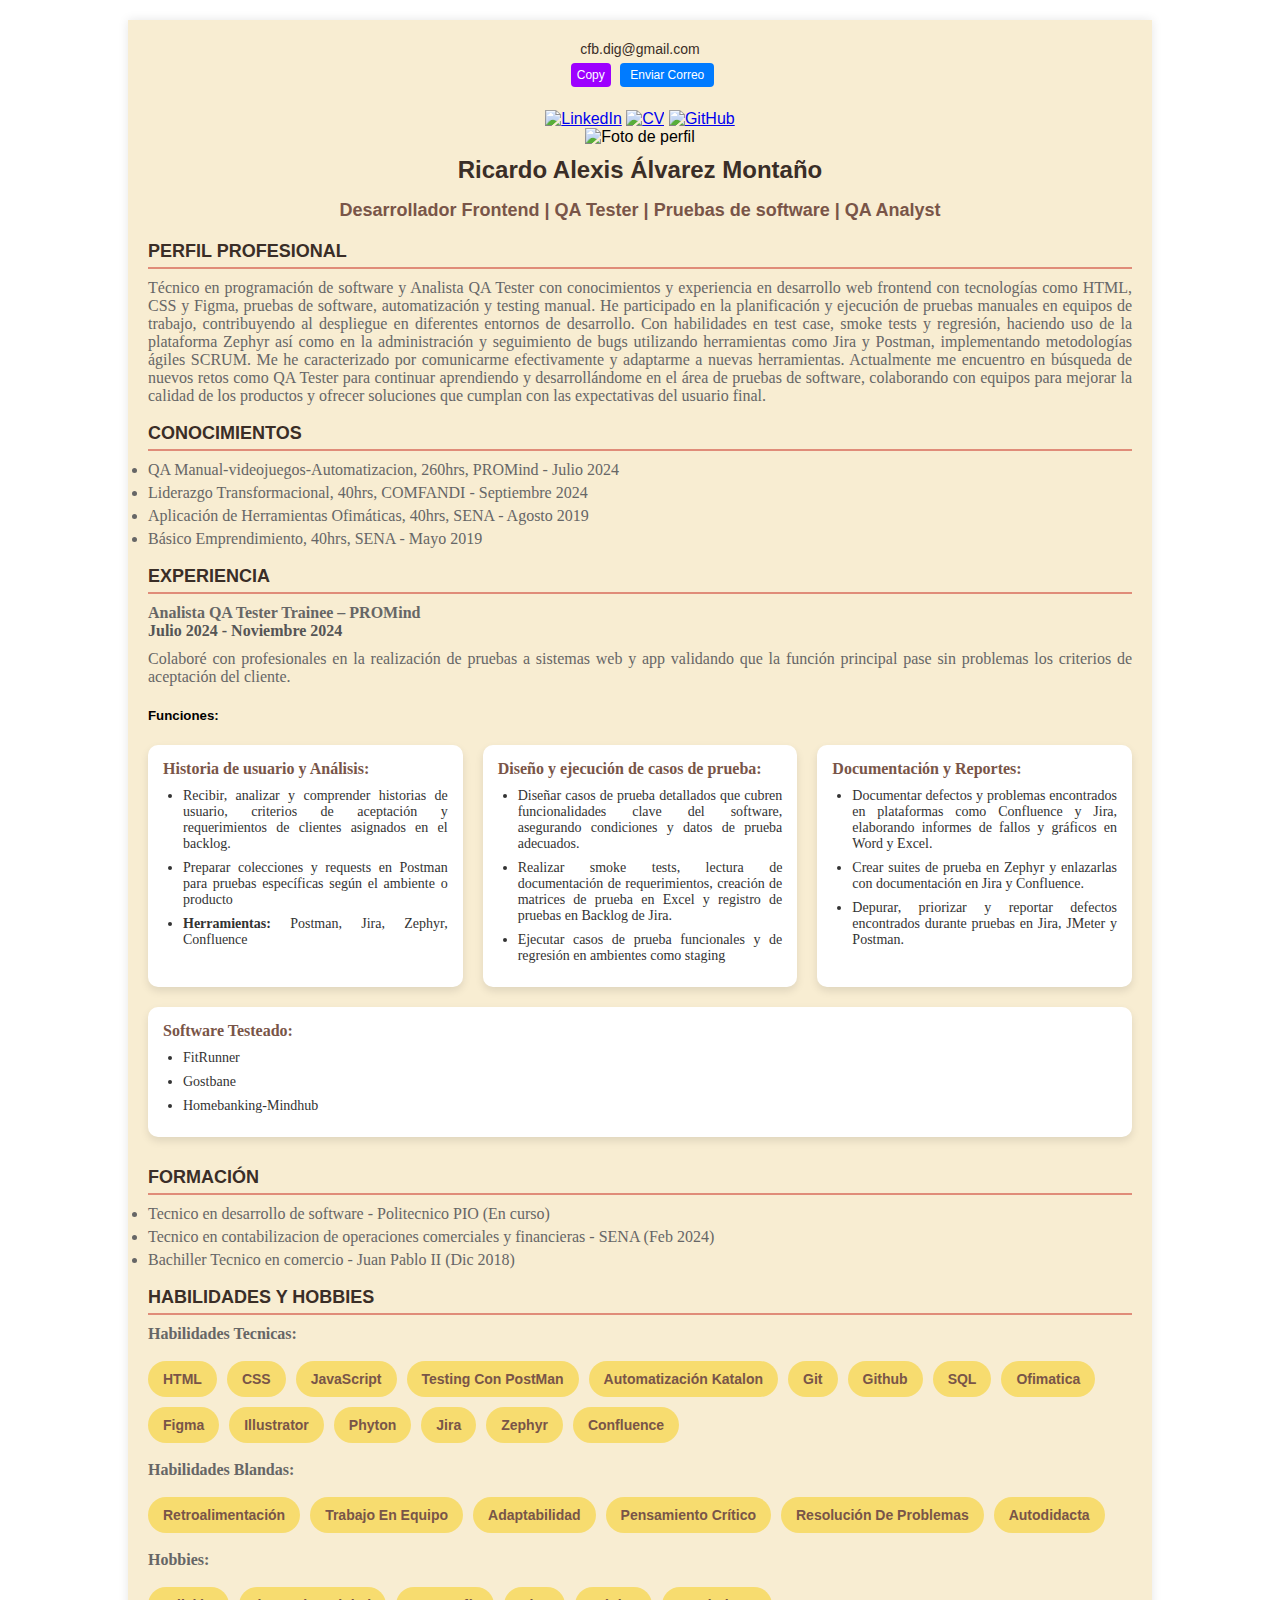
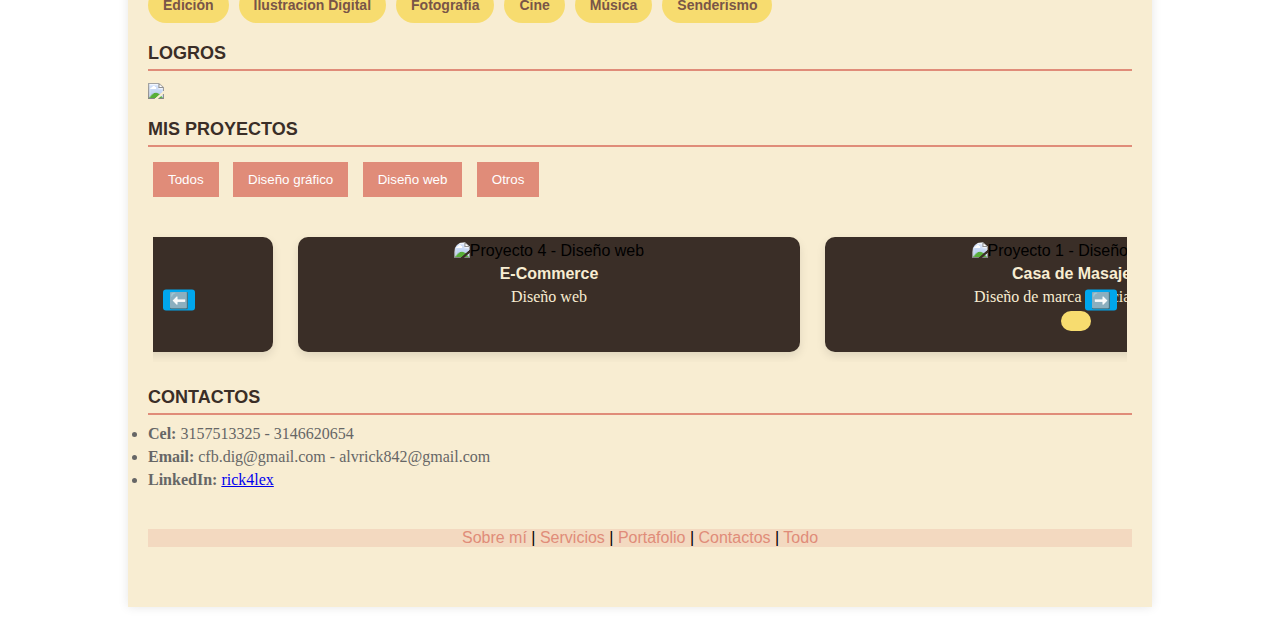
==== commit c0646969: "projects" ====
--- a/index.html
+++ b/index.html
@@ -190,13 +190,14 @@
                                     <img src="https://res.cloudinary.com/dyeppbrfl/image/upload/v1735029211/MINDHUB_BROTHER_BANK_MHBB_zgvqqq.png" alt="Proyecto 1 - Diseño gráfico" width="200" height="200">
                                     <h4>Casa de Masajes</h4>
                                     <p>Diseño de marca y social media</p>
-                                    <button>Ver mas.. </button>
+                                    <div class="tag"><a href=""target="_blank"><strong></strong></a></div>
                                 </div>
                                 <div class="carousel-item" data-category="web">
                                     <img src="https://res.cloudinary.com/dyeppbrfl/image/upload/v1734389602/MINDHUB_BROTHER_BANK_Copy_wytdgu.jpg" alt="Proyecto 2 - Diseño web" width="200">
                                     <h4>Teatro Apollo</h4>
                                     <p>Diseño web de una sala de cine</p>
-                                    <button href="https://github.com/Rick4lex/RESERVA-EN-UNA-SALA-DE-CINE.git" target="_blank">Ver mas..</button>
+                                    <div class="tag"><a href="https://github.com/Rick4lex/RESERVA-EN-UNA-SALA-DE-CINE.git" target="_blank"><strong>Repositorio</strong></a></div>
+                                    
                                 </div>
                                 <div class="carousel-item" data-category="Other">
                                     <img src="https://res.cloudinary.com/dyeppbrfl/image/upload/v1734886949/Historia_de_Instagram_Promoci%C3%B3n_Negocio_Ilustrado_Rosa_y8y3lh.png" alt="Proyecto 3 - Ilustración" width="200">
--- a/styles.css
+++ b/styles.css
@@ -251,7 +251,7 @@
 
 .carousel-container {
     text-align: center;
-    background-color: #E08C79;
+    background-color: #F8EDD2;
     padding: 5px;
     position: relative;
     overflow: hidden;
@@ -274,7 +274,7 @@
 /* La pista que contiene los ítems del carrusel */
 .carousel-track {
     display: flex;
-    gap: 20px;
+    gap: 5px;
     transition: transform 0.5s ease-in-out;
 }
 
@@ -302,7 +302,6 @@
     text-align: center;
     color: #3A2E27;
     background: #F7DC6F;
-    margin: 5px;
 }
 
 /* Botones de navegación */
@@ -313,10 +312,9 @@
     background: #00a6edff;
     color: white;
     border: none;
-    font-size: 2rem;
+    font-size: 1rem;
     cursor: pointer;
     z-index: 10;
-    padding: 5px 10px;
     transition: background 0.3s;
 }
 
@@ -327,12 +325,12 @@
 
 .carousel-btn.prev {
     left: 10px;
-    border-radius: 10px;
+    border-radius: 3px;
 }
 
 .carousel-btn.next {
     right: 10px;
-    border-radius: 10px;
+    border-radius: 3px;
 }
 
 /* Filtro */
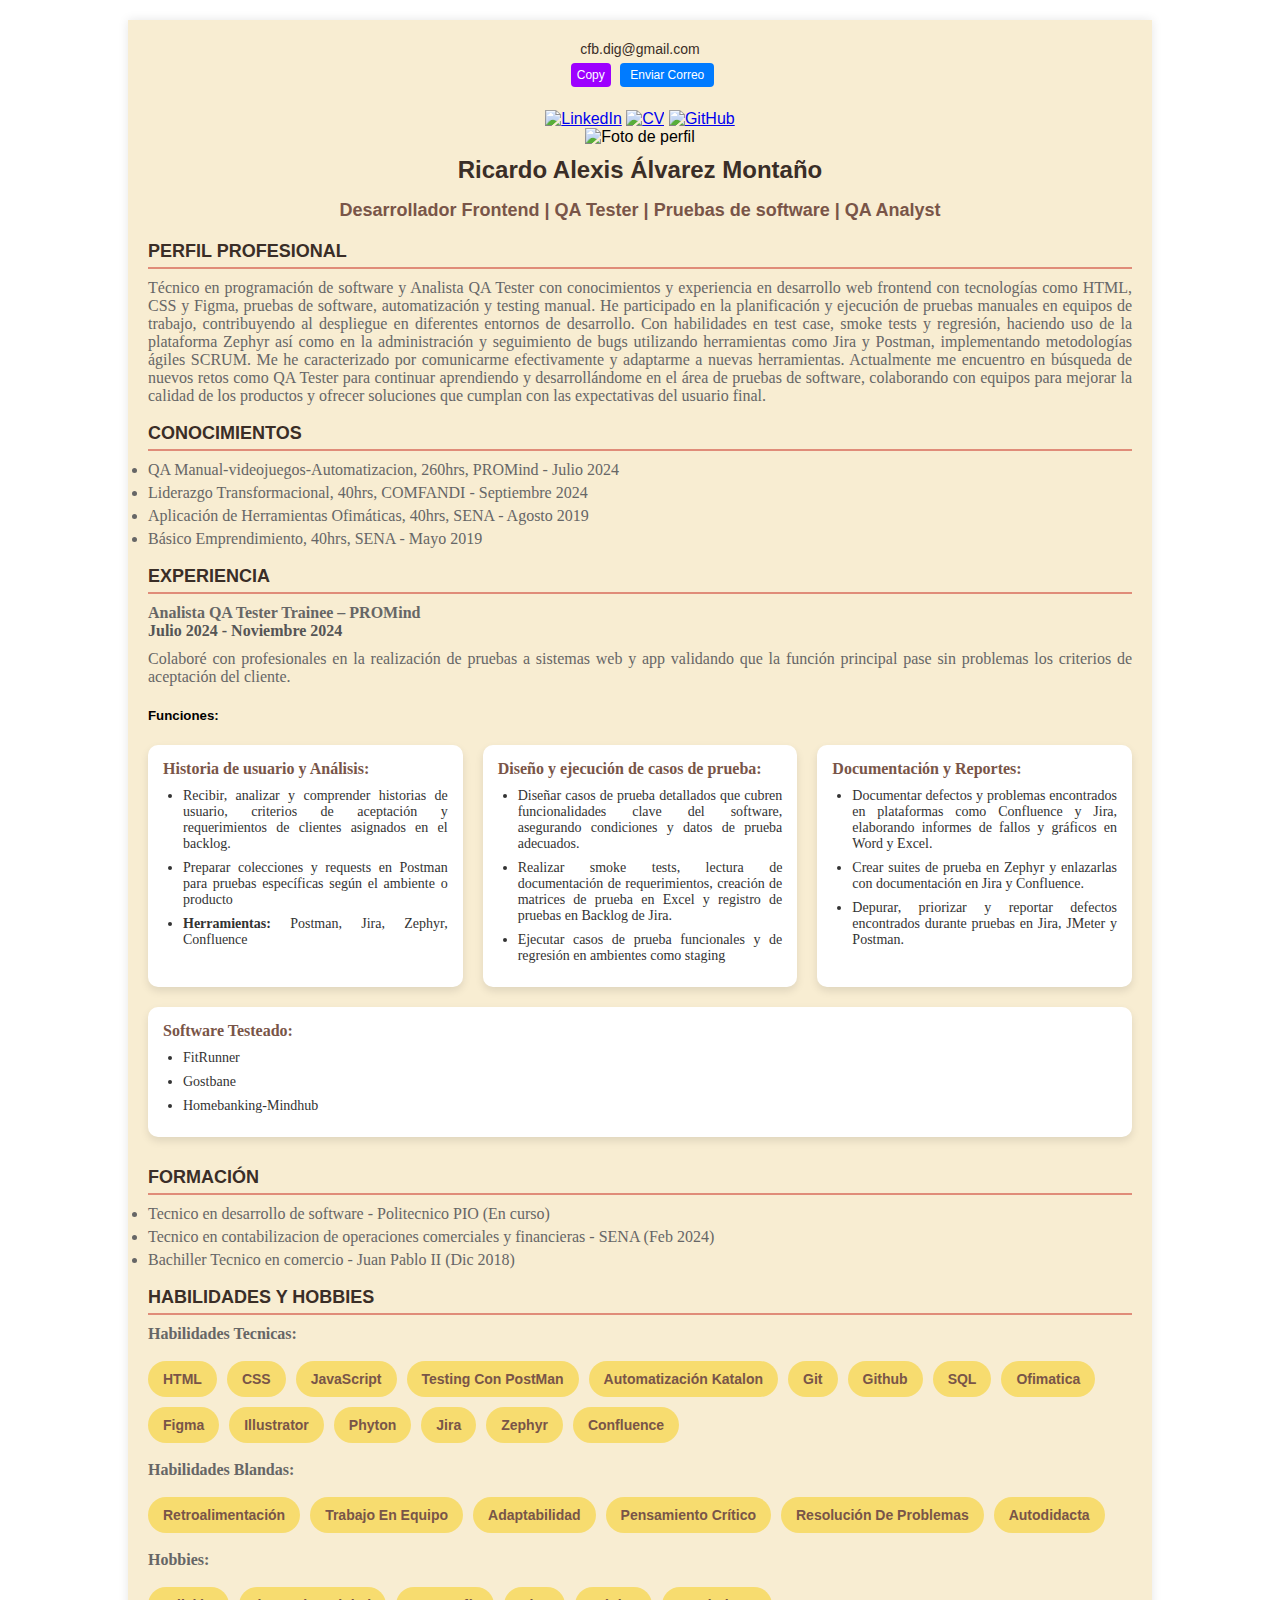
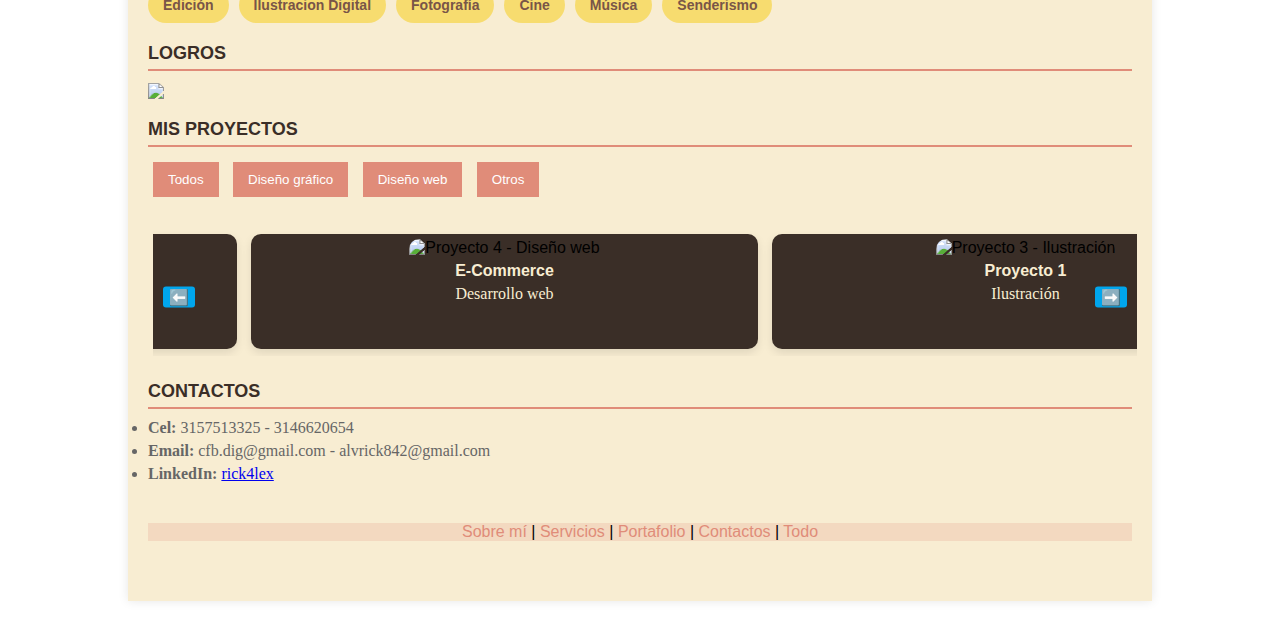
==== commit 1bc65b2a: "carrusel" ====
--- a/index.html
+++ b/index.html
@@ -186,28 +186,30 @@
                         <div class="carousel-track-container">
                             <div class="carousel-track">
                                 <!-- Cada ítem del carrusel -->
+                                <div class="carousel-item" data-category="Other">
+                                    <img src="https://res.cloudinary.com/dyeppbrfl/image/upload/v1734886949/Historia_de_Instagram_Promoci%C3%B3n_Negocio_Ilustrado_Rosa_y8y3lh.png"
+                                        alt="Proyecto 3 - Ilustración" width="100%">
+                                    <h4>Proyecto 1</h4>
+                                    <p>Ilustración</p>
+                                </div>
                                 <div class="carousel-item" data-category="design">
-                                    <img src="https://res.cloudinary.com/dyeppbrfl/image/upload/v1735029211/MINDHUB_BROTHER_BANK_MHBB_zgvqqq.png" alt="Proyecto 1 - Diseño gráfico" width="200" height="200">
+                                    <img src="https://res.cloudinary.com/dyeppbrfl/image/upload/v1735029211/MINDHUB_BROTHER_BANK_MHBB_zgvqqq.png" alt="Proyecto 1 - Diseño gráfico" width="100%">
                                     <h4>Casa de Masajes</h4>
                                     <p>Diseño de marca y social media</p>
                                     <div class="tag"><a href=""target="_blank"><strong></strong></a></div>
                                 </div>
                                 <div class="carousel-item" data-category="web">
-                                    <img src="https://res.cloudinary.com/dyeppbrfl/image/upload/v1734389602/MINDHUB_BROTHER_BANK_Copy_wytdgu.jpg" alt="Proyecto 2 - Diseño web" width="200">
+                                    <img src="https://res.cloudinary.com/dyeppbrfl/image/upload/v1734389602/MINDHUB_BROTHER_BANK_Copy_wytdgu.jpg" alt="Proyecto 2 - Diseño web" width="100%" border-radius="10px 10px 0 0">
                                     <h4>Teatro Apollo</h4>
-                                    <p>Diseño web de una sala de cine</p>
+                                    <p>Diseño y desarrollo web de una sala de cine</p>
                                     <div class="tag"><a href="https://github.com/Rick4lex/RESERVA-EN-UNA-SALA-DE-CINE.git" target="_blank"><strong>Repositorio</strong></a></div>
                                     
                                 </div>
-                                <div class="carousel-item" data-category="Other">
-                                    <img src="https://res.cloudinary.com/dyeppbrfl/image/upload/v1734886949/Historia_de_Instagram_Promoci%C3%B3n_Negocio_Ilustrado_Rosa_y8y3lh.png" alt="Proyecto 3 - Ilustración" width="200">
-                                    <h4>Proyecto 3</h4>
-                                    <p>Ilustración</p>
-                                </div>
+
                                 <div class="carousel-item" data-category="web">
-                                    <img src="https://res.cloudinary.com/dyeppbrfl/image/upload/v1734886949/Historia_de_Instagram_Promoci%C3%B3n_Negocio_Ilustrado_Rosa_y8y3lh.png" alt="Proyecto 4 - Diseño web" width="200">
+                                    <img src="https://raw.githubusercontent.com/AhmedFathyDev/AhmedFathyDev/main/GitHub.gif" alt="Proyecto 4 - Diseño web" height="70%">
                                     <h4>E-Commerce</h4>
-                                    <p>Diseño web</p>
+                                    <p>Desarrollo web</p>
                                 </div>
                             </div>
                         </div>
--- a/styles.css
+++ b/styles.css
@@ -94,8 +94,8 @@
 /* Media Query para pantallas pequeñas (móviles) */
 @media (max-width: 480px) {
     .container {
-        width: 95%;  /* Aprovecha más el ancho */
-        padding: 10px;  /* Menos padding en móviles */
+        width: 100%;  /* Aprovecha más el ancho */
+        padding: 7px;  /* Menos padding en móviles */
     }
 
     h2, h3, h4 {
@@ -105,6 +105,7 @@
     p {
         font-size: 0.9em;  /* Reduce el tamaño del párrafo */
     }
+
 }
 
 .sidebar ul {
@@ -255,15 +256,11 @@
     padding: 5px;
     position: relative;
     overflow: hidden;
-}
-
-.carousel-container img {
     width: 100%;
-    /* La imagen ocupará todo el ancho de la tarjeta */
-    height: auto;
-    /* Mantén las proporciones */
-    border-radius: 10px 10px 0 0;
-}
+}
+
+
+
 
 .carousel-track-container {
     display: flex;
@@ -274,22 +271,26 @@
 /* La pista que contiene los ítems del carrusel */
 .carousel-track {
     display: flex;
-    gap: 5px;
-    transition: transform 0.5s ease-in-out;
+    will-change: scroll-position; 
+    width: 200px;
+    transition: transform 0.7s ease-in-out;
 }
 
 /* Ítems del carrusel */
-.carousel-item {
-    flex: 0 0 300px; /* Ancho fijo para las tarjetas */
-    margin: 10px;
+.carousel-item { 
+    margin: 7px;
     background: #3A2E27;
     border-radius: 10px;
     box-shadow: 0px 4px 10px rgba(0, 0, 0, 0.1);
-    width: 300px;
+    width: 10%;
     text-align: center;
     padding: 5px;
-    flex: 0 0 auto;
-    box-shadow: 0px 4px 10px rgba(0, 0, 0, 0.1);
+    flex: 0 0 auto; /* Ancho fijo para las tarjetas */
+    transition: transform 0.3s;
+}
+
+.carousel-container img {
+    border-radius: 10px 10px 0 0;
 }
 
 .carousel-item P, h4, button {
@@ -371,4 +372,46 @@
 
 .footer-nav a:hover {
     text-decoration: underline;
+}
+
+/* Media queries para el carrusel en dispositivos móviles */
+@media (max-width: 768px) {
+    .carousel-container {
+        padding: 0;
+        margin: 10px -10px;
+    }
+
+    .carousel-item {
+        width: 75%; /* Una tarjeta por vista en móvil */
+        margin: 0 5px;
+    }
+
+    .carousel-track {
+        padding: 10px 0;
+    }
+
+    .carousel-btn {
+        padding: 10px;
+        font-size: 14px;
+    }
+
+    /* Ajustar imágenes dentro del carrusel */
+    .carousel-item img {
+        max-width: 100%;
+        height: auto;
+    }
+
+    /* Mejorar los botones de filtro */
+    .filter-container {
+        display: flex;
+        flex-wrap: wrap;
+        gap: 5px;
+    }
+
+    .filter-btn {
+        padding: 8px 12px;
+        font-size: 14px;
+        flex: 1;
+        min-width: 80px;
+    }
 }